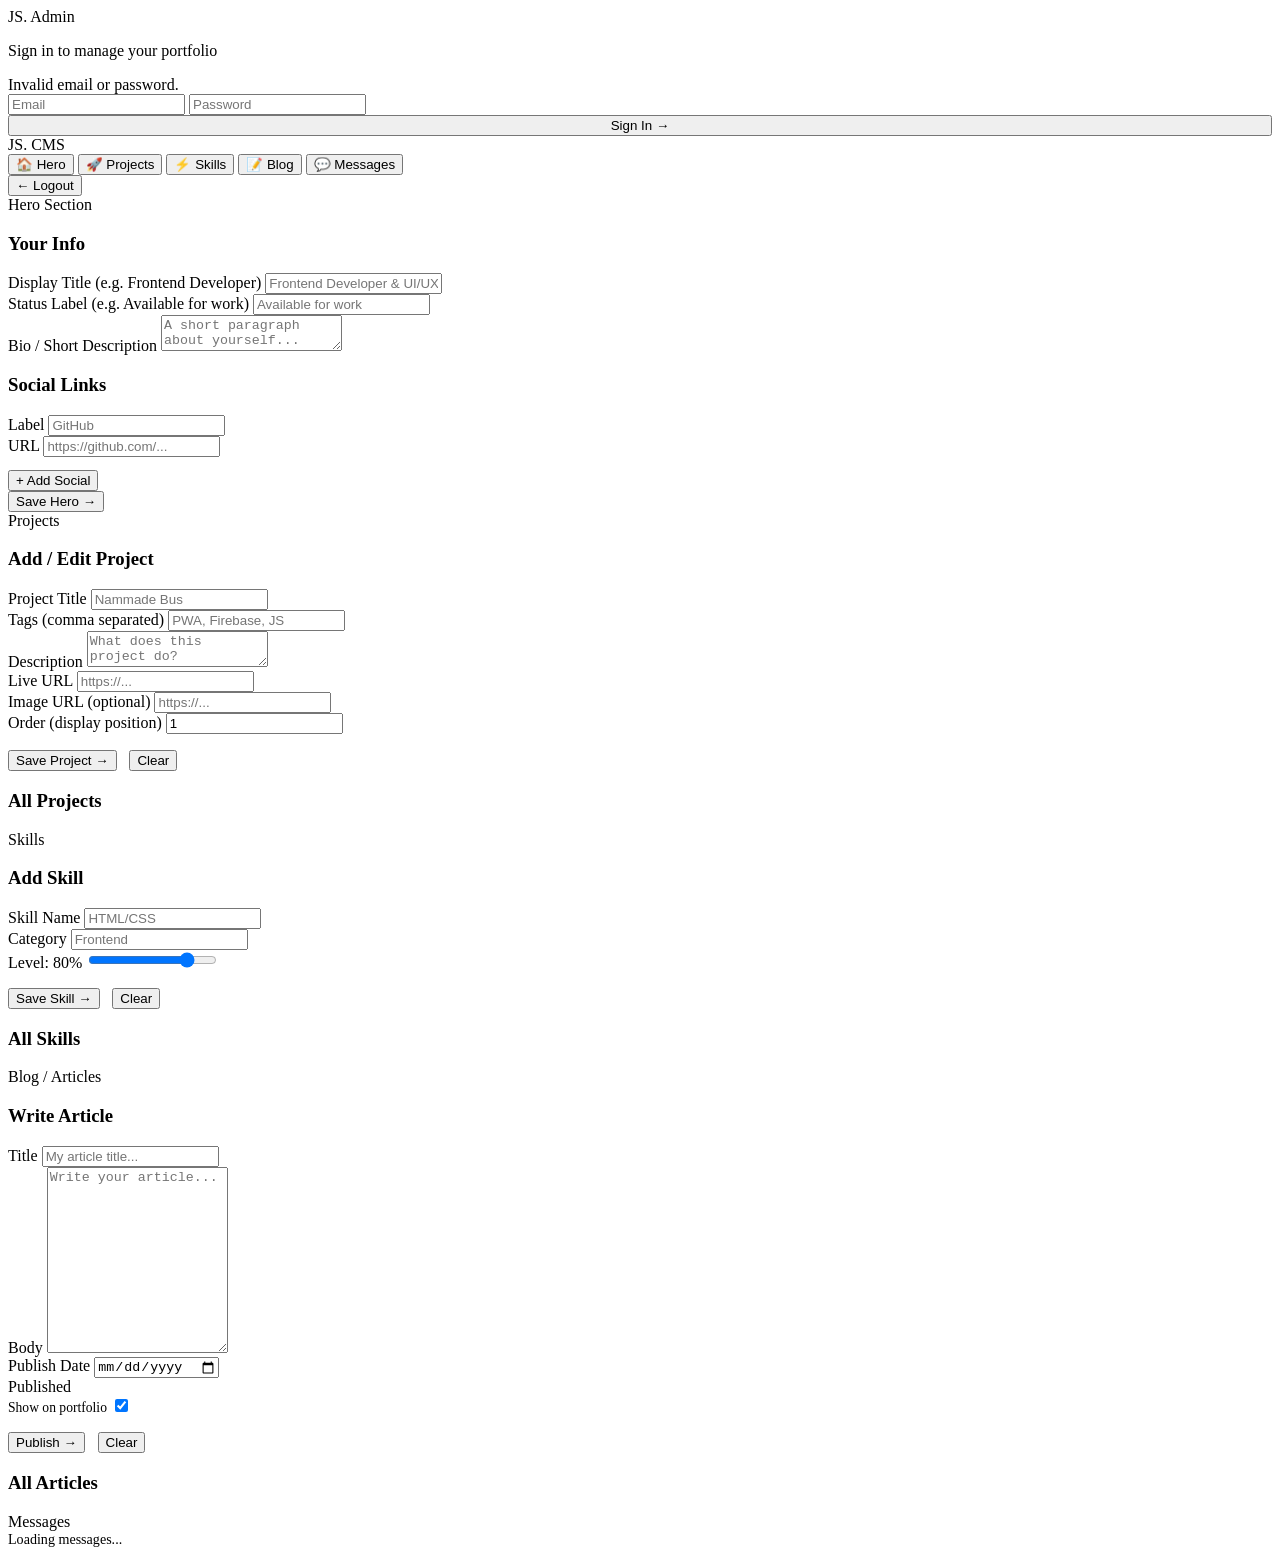
==== admin.html @ a59b7243 "Add files via upload" ====
<!DOCTYPE html>
<html lang="en">
<head>
  <meta charset="UTF-8" />
  <meta name="viewport" content="width=device-width, initial-scale=1.0" />
  <title>Admin — Portfolio CMS</title>
  <link rel="stylesheet" href="css/admin.css" />
</head>
<body>

  <!-- LOGIN -->
  <div id="login-screen">
    <div class="login-card">
      <div class="login-logo">JS. Admin</div>
      <p class="login-sub">Sign in to manage your portfolio</p>
      <div class="login-error" id="login-error">Invalid email or password.</div>
      <input type="email" id="login-email" placeholder="Email" />
      <input type="password" id="login-password" placeholder="Password" />
      <button class="btn btn-primary" style="width:100%" onclick="handleLogin()">
        Sign In →
      </button>
    </div>
  </div>

  <!-- ADMIN APP -->
  <div id="admin-app">

    <!-- SIDEBAR -->
    <aside class="admin-sidebar">
      <div class="admin-logo">JS. CMS</div>
      <button class="sidebar-btn active" onclick="showPanel('hero')">🏠 Hero</button>
      <button class="sidebar-btn" onclick="showPanel('projects')">🚀 Projects</button>
      <button class="sidebar-btn" onclick="showPanel('skills')">⚡ Skills</button>
      <button class="sidebar-btn" onclick="showPanel('blog')">📝 Blog</button>
      <button class="sidebar-btn" onclick="showPanel('messages')">💬 Messages</button>
      <div class="sidebar-spacer"></div>
      <button class="sidebar-btn sidebar-logout" onclick="handleLogout()">← Logout</button>
    </aside>

    <!-- MAIN -->
    <main class="admin-main">

      <!-- HERO PANEL -->
      <div class="admin-panel active" id="panel-hero">
        <div class="panel-title">Hero Section</div>
        <div class="admin-card">
          <h3>Your Info</h3>
          <div class="form-grid">
            <div class="form-group">
              <label>Display Title (e.g. Frontend Developer)</label>
              <input type="text" id="hero-title" placeholder="Frontend Developer & UI/UX Designer" />
            </div>
            <div class="form-group">
              <label>Status Label (e.g. Available for work)</label>
              <input type="text" id="hero-label" placeholder="Available for work" />
            </div>
            <div class="form-group full">
              <label>Bio / Short Description</label>
              <textarea id="hero-bio" placeholder="A short paragraph about yourself..."></textarea>
            </div>
          </div>
        </div>
        <div class="admin-card">
          <h3>Social Links</h3>
          <div id="socials-list"></div>
          <div class="form-grid" style="margin-top:1rem">
            <div class="form-group">
              <label>Label</label>
              <input type="text" id="social-label" placeholder="GitHub" />
            </div>
            <div class="form-group">
              <label>URL</label>
              <input type="url" id="social-url" placeholder="https://github.com/..." />
            </div>
          </div>
          <button class="btn btn-primary" style="margin-top:0.8rem" onclick="addSocial()">+ Add Social</button>
        </div>
        <button class="btn btn-primary" onclick="saveHero()">Save Hero →</button>
      </div>

      <!-- PROJECTS PANEL -->
      <div class="admin-panel" id="panel-projects">
        <div class="panel-title">Projects</div>
        <div class="admin-card">
          <h3>Add / Edit Project</h3>
          <input type="hidden" id="project-id" />
          <div class="form-grid">
            <div class="form-group">
              <label>Project Title</label>
              <input type="text" id="project-title" placeholder="Nammade Bus" />
            </div>
            <div class="form-group">
              <label>Tags (comma separated)</label>
              <input type="text" id="project-tags" placeholder="PWA, Firebase, JS" />
            </div>
            <div class="form-group full">
              <label>Description</label>
              <textarea id="project-desc" placeholder="What does this project do?"></textarea>
            </div>
            <div class="form-group">
              <label>Live URL</label>
              <input type="url" id="project-url" placeholder="https://..." />
            </div>
            <div class="form-group">
              <label>Image URL (optional)</label>
              <input type="url" id="project-image" placeholder="https://..." />
            </div>
            <div class="form-group">
              <label>Order (display position)</label>
              <input type="number" id="project-order" placeholder="1" value="1" />
            </div>
          </div>
          <div style="display:flex;gap:0.8rem;margin-top:1rem;">
            <button class="btn btn-primary" onclick="saveProject()">Save Project →</button>
            <button class="btn btn-ghost" onclick="clearProjectForm()">Clear</button>
          </div>
        </div>
        <div class="admin-card">
          <h3>All Projects</h3>
          <div class="items-list" id="projects-list"></div>
        </div>
      </div>

      <!-- SKILLS PANEL -->
      <div class="admin-panel" id="panel-skills">
        <div class="panel-title">Skills</div>
        <div class="admin-card">
          <h3>Add Skill</h3>
          <input type="hidden" id="skill-id" />
          <div class="form-grid">
            <div class="form-group">
              <label>Skill Name</label>
              <input type="text" id="skill-name" placeholder="HTML/CSS" />
            </div>
            <div class="form-group">
              <label>Category</label>
              <input type="text" id="skill-category" placeholder="Frontend" />
            </div>
            <div class="form-group full">
              <label>Level: <span id="skill-level-display">80</span>%</label>
              <input type="range" id="skill-level" min="0" max="100" value="80"
                oninput="document.getElementById('skill-level-display').textContent=this.value"
                style="padding:0;border:none;background:transparent;accent-color:var(--blue);" />
            </div>
          </div>
          <div style="display:flex;gap:0.8rem;margin-top:1rem;">
            <button class="btn btn-primary" onclick="saveSkill()">Save Skill →</button>
            <button class="btn btn-ghost" onclick="clearSkillForm()">Clear</button>
          </div>
        </div>
        <div class="admin-card">
          <h3>All Skills</h3>
          <div class="items-list" id="skills-list"></div>
        </div>
      </div>

      <!-- BLOG PANEL -->
      <div class="admin-panel" id="panel-blog">
        <div class="panel-title">Blog / Articles</div>
        <div class="admin-card">
          <h3>Write Article</h3>
          <input type="hidden" id="blog-id" />
          <div class="form-grid">
            <div class="form-group full">
              <label>Title</label>
              <input type="text" id="blog-title" placeholder="My article title..." />
            </div>
            <div class="form-group full">
              <label>Body</label>
              <textarea id="blog-body" style="min-height:180px" placeholder="Write your article..."></textarea>
            </div>
            <div class="form-group">
              <label>Publish Date</label>
              <input type="date" id="blog-date" />
            </div>
            <div class="form-group">
              <label>Published</label>
              <div class="toggle-row" style="margin:0">
                <span style="font-size:0.85rem;color:var(--muted)">Show on portfolio</span>
                <label class="toggle">
                  <input type="checkbox" id="blog-published" checked />
                  <span class="toggle-slider"></span>
                </label>
              </div>
            </div>
          </div>
          <div style="display:flex;gap:0.8rem;margin-top:1rem;">
            <button class="btn btn-primary" onclick="saveBlog()">Publish →</button>
            <button class="btn btn-ghost" onclick="clearBlogForm()">Clear</button>
          </div>
        </div>
        <div class="admin-card">
          <h3>All Articles</h3>
          <div class="items-list" id="blog-list"></div>
        </div>
      </div>

      <!-- MESSAGES PANEL -->
      <div class="admin-panel" id="panel-messages">
        <div class="panel-title">Messages</div>
        <div id="messages-list">
          <div style="color:var(--muted);font-size:0.88rem">Loading messages...</div>
        </div>
      </div>

    </main>
  </div>

  <!-- TOAST -->
  <div id="toast"></div>

  <script type="module" src="js/admin.js"></script>
</body>
</html>
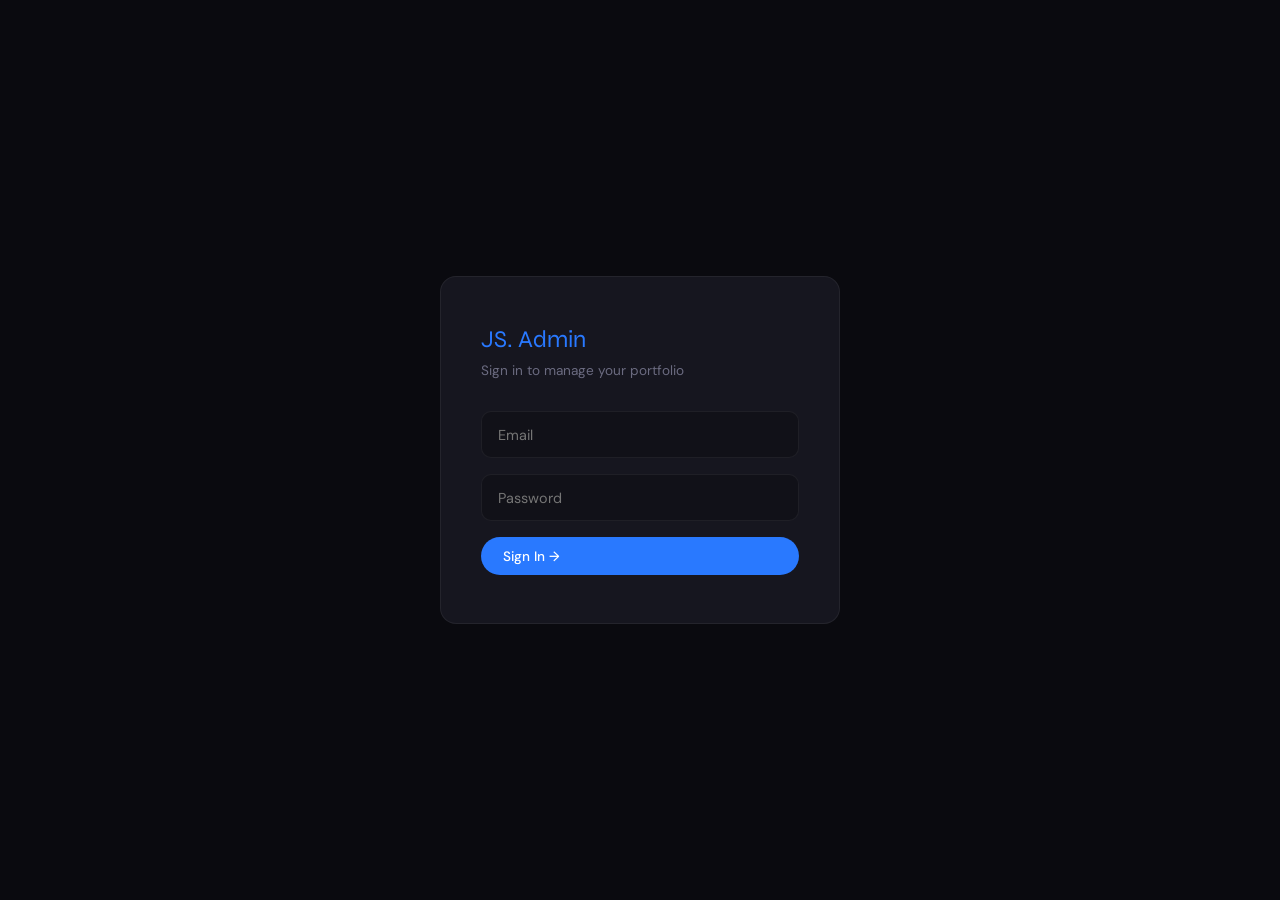
==== commit e1c5e851: "Update admin.html" ====
--- a/admin.html
+++ b/admin.html
@@ -4,7 +4,7 @@
   <meta charset="UTF-8" />
   <meta name="viewport" content="width=device-width, initial-scale=1.0" />
   <title>Admin — Portfolio CMS</title>
-  <link rel="stylesheet" href="css/admin.css" />
+  <link rel="stylesheet" href="admin.css" />
 </head>
 <body>
 
--- a/admin.css
+++ b/admin.css
@@ -0,0 +1,264 @@
+@import url('https://fonts.googleapis.com/css2?family=Syne:wght@700;800&family=DM+Sans:wght@300;400;500&display=swap');
+
+:root {
+  --bg:      #0a0a0f;
+  --bg2:     #111118;
+  --surface: #16161f;
+  --border:  #ffffff0f;
+  --blue:    #2979ff;
+  --lime:    #c6f135;
+  --text:    #e8e8f0;
+  --muted:   #6b6b80;
+  --red:     #ff4f4f;
+  --font-display: 'Syne', sans-serif;
+  --font-body:    'DM Sans', sans-serif;
+  --radius:  10px;
+  --transition: 0.25s ease;
+}
+
+*, *::before, *::after { box-sizing: border-box; margin: 0; padding: 0; }
+body {
+  background: var(--bg);
+  color: var(--text);
+  font-family: var(--font-body);
+  font-size: 15px;
+  min-height: 100vh;
+}
+
+/* ─── LOGIN ─────────────────────────────────────── */
+#login-screen {
+  min-height: 100vh;
+  display: flex;
+  align-items: center;
+  justify-content: center;
+  padding: 2rem;
+}
+.login-card {
+  background: var(--surface);
+  border: 1px solid var(--border);
+  border-radius: 16px;
+  padding: 3rem 2.5rem;
+  width: 100%;
+  max-width: 400px;
+}
+.login-logo {
+  font-family: var(--font-display);
+  font-size: 1.5rem;
+  color: var(--blue);
+  margin-bottom: 0.5rem;
+}
+.login-sub { color: var(--muted); font-size: 0.85rem; margin-bottom: 2rem; }
+.login-card input {
+  width: 100%;
+  background: var(--bg2);
+  border: 1px solid var(--border);
+  border-radius: var(--radius);
+  padding: 0.85rem 1rem;
+  color: var(--text);
+  font-family: var(--font-body);
+  font-size: 0.9rem;
+  outline: none;
+  margin-bottom: 1rem;
+  transition: border-color var(--transition);
+}
+.login-card input:focus { border-color: var(--blue); }
+.login-error { color: var(--red); font-size: 0.82rem; margin-bottom: 0.8rem; display: none; }
+
+/* ─── ADMIN LAYOUT ───────────────────────────────── */
+#admin-app { display: none; min-height: 100vh; }
+.admin-sidebar {
+  position: fixed;
+  top: 0; left: 0; bottom: 0;
+  width: 220px;
+  background: var(--surface);
+  border-right: 1px solid var(--border);
+  padding: 2rem 1.2rem;
+  display: flex;
+  flex-direction: column;
+  gap: 0.3rem;
+}
+.admin-logo {
+  font-family: var(--font-display);
+  font-size: 1.1rem;
+  color: var(--blue);
+  margin-bottom: 1.5rem;
+  padding: 0 0.5rem;
+}
+.sidebar-btn {
+  display: flex;
+  align-items: center;
+  gap: 0.7rem;
+  padding: 0.7rem 0.9rem;
+  border-radius: var(--radius);
+  background: transparent;
+  border: none;
+  color: var(--muted);
+  font-family: var(--font-body);
+  font-size: 0.88rem;
+  cursor: pointer;
+  width: 100%;
+  text-align: left;
+  transition: all var(--transition);
+}
+.sidebar-btn:hover { background: rgba(255,255,255,0.04); color: var(--text); }
+.sidebar-btn.active { background: rgba(41,121,255,0.12); color: var(--blue); }
+.sidebar-spacer { flex: 1; }
+.sidebar-logout {
+  color: var(--red) !important;
+}
+.sidebar-logout:hover { background: rgba(255,79,79,0.08) !important; }
+
+.admin-main {
+  margin-left: 220px;
+  padding: 2.5rem;
+  min-height: 100vh;
+}
+.admin-panel { display: none; }
+.admin-panel.active { display: block; }
+.panel-title {
+  font-family: var(--font-display);
+  font-size: 1.8rem;
+  font-weight: 800;
+  margin-bottom: 2rem;
+}
+
+/* ─── ADMIN CARDS / FORMS ────────────────────────── */
+.admin-card {
+  background: var(--surface);
+  border: 1px solid var(--border);
+  border-radius: var(--radius);
+  padding: 1.8rem;
+  margin-bottom: 1.5rem;
+}
+.admin-card h3 {
+  font-family: var(--font-display);
+  font-size: 1rem;
+  margin-bottom: 1.2rem;
+  color: var(--muted);
+  font-weight: 700;
+  letter-spacing: 0.05em;
+  text-transform: uppercase;
+}
+.form-grid { display: grid; grid-template-columns: 1fr 1fr; gap: 1rem; }
+.form-group { display: flex; flex-direction: column; gap: 0.35rem; }
+.form-group.full { grid-column: 1 / -1; }
+label { font-size: 0.75rem; color: var(--muted); font-weight: 500; letter-spacing: 0.04em; }
+input, textarea, select {
+  background: var(--bg2);
+  border: 1px solid var(--border);
+  border-radius: var(--radius);
+  padding: 0.75rem 0.9rem;
+  color: var(--text);
+  font-family: var(--font-body);
+  font-size: 0.88rem;
+  outline: none;
+  transition: border-color var(--transition);
+}
+input:focus, textarea:focus, select:focus { border-color: var(--blue); }
+textarea { resize: vertical; min-height: 100px; }
+select option { background: var(--bg2); }
+
+.btn {
+  display: inline-flex;
+  align-items: center;
+  gap: 0.4rem;
+  padding: 0.65rem 1.4rem;
+  border-radius: 100px;
+  font-family: var(--font-body);
+  font-size: 0.85rem;
+  font-weight: 500;
+  cursor: pointer;
+  transition: all var(--transition);
+  border: none;
+}
+.btn-primary { background: var(--blue); color: #fff; }
+.btn-primary:hover { background: #1a6af0; }
+.btn-danger { background: rgba(255,79,79,0.1); color: var(--red); border: 1px solid rgba(255,79,79,0.2); }
+.btn-danger:hover { background: rgba(255,79,79,0.2); }
+.btn-sm { padding: 0.4rem 0.9rem; font-size: 0.78rem; }
+
+/* ─── ITEMS LIST ─────────────────────────────────── */
+.items-list { display: flex; flex-direction: column; gap: 0.8rem; }
+.item-row {
+  display: flex;
+  align-items: center;
+  justify-content: space-between;
+  padding: 1rem 1.2rem;
+  background: var(--bg2);
+  border: 1px solid var(--border);
+  border-radius: var(--radius);
+}
+.item-info { flex: 1; }
+.item-title { font-weight: 500; font-size: 0.9rem; }
+.item-meta { font-size: 0.78rem; color: var(--muted); margin-top: 0.2rem; }
+.item-actions { display: flex; gap: 0.5rem; }
+
+/* ─── MESSAGES ───────────────────────────────────── */
+.message-card {
+  background: var(--bg2);
+  border: 1px solid var(--border);
+  border-radius: var(--radius);
+  padding: 1.2rem;
+  margin-bottom: 0.8rem;
+}
+.message-header { display: flex; justify-content: space-between; margin-bottom: 0.5rem; }
+.message-from { font-weight: 500; font-size: 0.88rem; }
+.message-date { font-size: 0.75rem; color: var(--muted); }
+.message-email { font-size: 0.78rem; color: var(--blue); margin-bottom: 0.8rem; }
+.message-body { font-size: 0.88rem; color: var(--muted); line-height: 1.6; }
+.unread { border-left: 3px solid var(--blue); }
+
+/* ─── TOGGLE ─────────────────────────────────────── */
+.toggle-row {
+  display: flex;
+  align-items: center;
+  justify-content: space-between;
+  margin-bottom: 0.8rem;
+}
+.toggle {
+  position: relative;
+  width: 40px; height: 22px;
+}
+.toggle input { opacity: 0; width: 0; height: 0; }
+.toggle-slider {
+  position: absolute;
+  inset: 0;
+  background: var(--border);
+  border-radius: 100px;
+  cursor: pointer;
+  transition: background var(--transition);
+}
+.toggle-slider::before {
+  content: '';
+  position: absolute;
+  width: 16px; height: 16px;
+  left: 3px; top: 3px;
+  background: white;
+  border-radius: 50%;
+  transition: transform var(--transition);
+}
+.toggle input:checked + .toggle-slider { background: var(--blue); }
+.toggle input:checked + .toggle-slider::before { transform: translateX(18px); }
+
+/* ─── TOAST ──────────────────────────────────────── */
+#toast {
+  position: fixed;
+  bottom: 2rem; right: 2rem;
+  background: var(--surface);
+  border: 1px solid var(--border);
+  border-radius: var(--radius);
+  padding: 0.9rem 1.5rem;
+  font-size: 0.85rem;
+  display: none;
+  z-index: 9999;
+  animation: slideUp 0.3s ease;
+}
+@keyframes slideUp { from { transform: translateY(10px); opacity: 0; } to { transform: translateY(0); opacity: 1; } }
+#toast.success { border-color: rgba(198,241,53,0.3); color: var(--lime); }
+#toast.error { border-color: rgba(255,79,79,0.3); color: var(--red); }
+
+@media (max-width: 768px) {
+  .admin-sidebar { display: none; }
+  .admin-main { margin-left: 0; padding: 1.5rem; }
+  .form-grid { grid-template-columns: 1fr; }
+}
